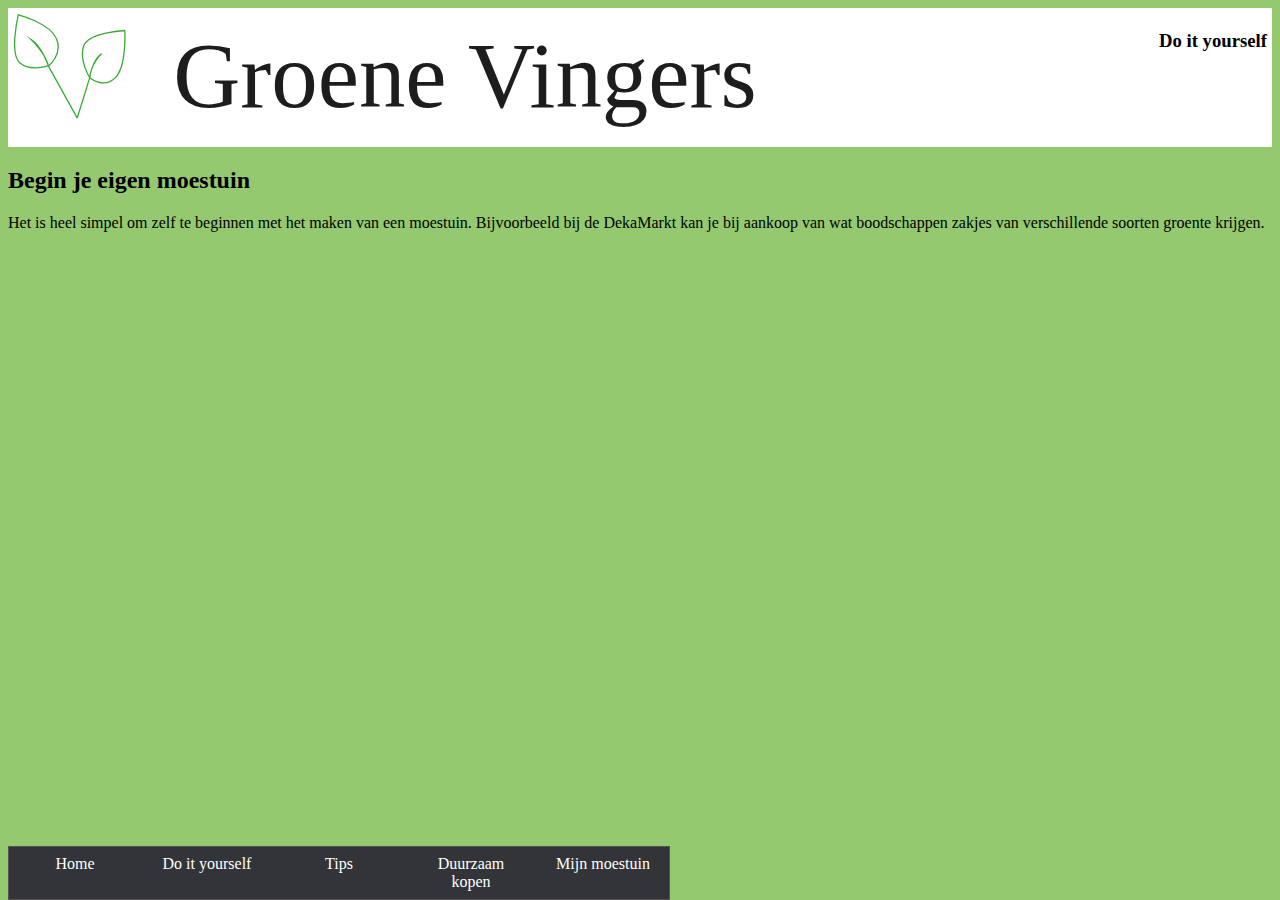
==== diy.html @ 691ba423 "Update" ====
<!DOCTYPE html>
<html lang="nl">
<head>
    <meta charset="UTF-8">
    <meta name="viewport" content="width=device-width, initial-scale=1.0">
    <link rel="stylesheet" href="style.css">
    <title>Do it yourself</title>
</head>
<body>
    <header>
        <img src="afbeeldingen/Logo Groene Vingers.svg" alt="Logo">
        <h3>Do it yourself</h3>
    </header>
    <article>
        <h2>Begin je eigen moestuin</h2>
    <p>Het is heel simpel om zelf te beginnen met het maken van een moestuin. Bijvoorbeeld bij de DekaMarkt kan je bij aankoop van wat boodschappen zakjes van verschillende soorten groente krijgen. </p>
    <img src="afbeeldingen/CTK.PNG" alt="">
    </article>
    <footer>
        <nav>
            <ul>
                <li><a href="index.html">Home</a></li>
                <li><a href="diy.html">Do it yourself</a></li>
                <li><a href="tips.html">Tips</a></li>
                <li><a href="kopen.html">Duurzaam kopen</a></li>
                <li><a href="mijnmoestuin.html">Mijn moestuin</a></li>
            </ul>
        </nav>
    </footer>
</body>
</html>
---- style.css ----
body {
  background-color: #95C96F;
}

header {
  background-color: white;
}

footer {
  position: fixed;
  bottom: 0;
}

h3 {
  float: right;
  padding-right: 5px;
}

ul {
  list-style-type: none;
  margin: 0;
  padding: 0;
  border: 1px solid #555;
  overflow: hidden;
  background-color: rgb(50, 52, 55);
}

nav a:hover {
  background-color: rgb(80, 80, 80);
}

li a {
  display: block;
  width: 100px;
  color: white;
  text-align: center;
  padding: 8px 16px;
  text-decoration: none;
}

li {
  float: left;
}

img {
  max-width: 60%;
  border-radius: 5px;
}

header, img {
  padding-top: 3px;
  padding-left: 3px;
}
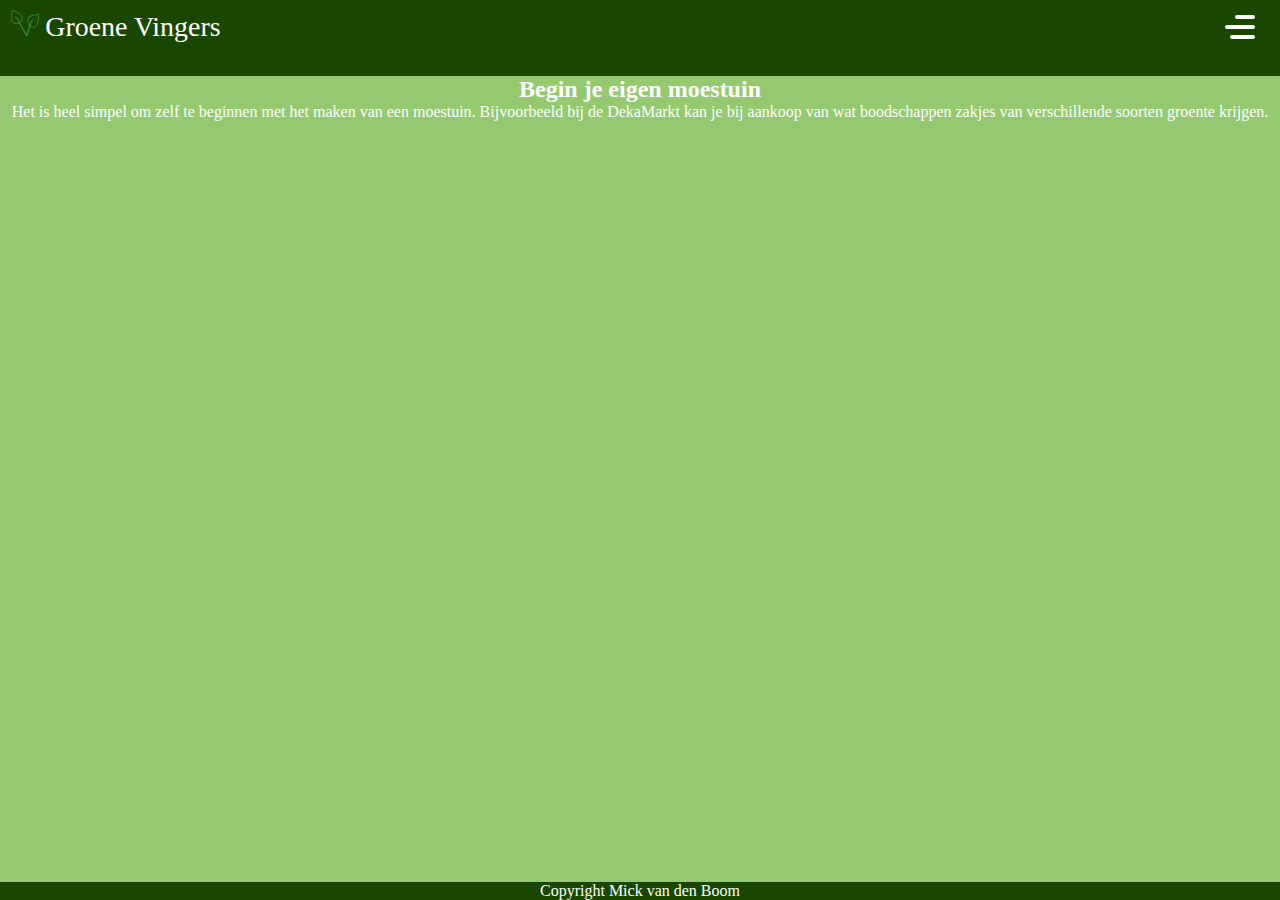
==== commit 6bcad06d: "nav" ====
--- a/diy.html
+++ b/diy.html
@@ -8,8 +8,22 @@
 </head>
 <body>
     <header>
-        <img src="afbeeldingen/Logo Groene Vingers.svg" alt="Logo">
-        <h3>Do it yourself</h3>
+        <div class="logo">
+            <a href="#">
+            <img src="afbeeldingen/Logo Groene Vingers wit.svg" alt="Logo">
+            </a>
+        </div>
+        <nav>
+                <input type="checkbox" class="toggle-menu">
+                <div class="hamburger"></div>
+            <ul class="menu">
+                <li><a href="index.html">Home</a></li>
+                <li><a href="diy.html">Do it yourself</a></li>
+                <li><a href="tips.html">Tips</a></li>
+                <li><a href="kopen.html">Duurzaam kopen</a></li>
+                <li><a href="mijnmoestuin.html">Mijn moestuin</a></li>
+            </ul>
+        </nav>
     </header>
     <article>
         <h2>Begin je eigen moestuin</h2>
@@ -17,15 +31,7 @@
     <img src="afbeeldingen/CTK.PNG" alt="">
     </article>
     <footer>
-        <nav>
-            <ul>
-                <li><a href="index.html">Home</a></li>
-                <li><a href="diy.html">Do it yourself</a></li>
-                <li><a href="tips.html">Tips</a></li>
-                <li><a href="kopen.html">Duurzaam kopen</a></li>
-                <li><a href="mijnmoestuin.html">Mijn moestuin</a></li>
-            </ul>
-        </nav>
+        <p>Copyright Mick van den Boom</p>
     </footer>
 </body>
 </html>--- a/style.css
+++ b/style.css
@@ -1,53 +1,176 @@
 body {
   background-color: #95C96F;
 }
-
-header {
-  background-color: white;
+*{
+  margin: 0;
+  padding: 0;
+  box-sizing: border-box;
 }
 
-footer {
-  position: fixed;
-  bottom: 0;
+article p {
+  color: white;
+  margin-left: 5px;
+  margin-right: 5px;
+  text-align: center;
 }
 
-h3 {
-  float: right;
-  padding-right: 5px;
+h1, h2, h3, h4, h5, h6 {
+  color: white;
+  margin-left: 5px;
+  margin-right: 5px;
+  text-align: center;
 }
 
-ul {
-  list-style-type: none;
-  margin: 0;
-  padding: 0;
-  border: 1px solid #555;
-  overflow: hidden;
-  background-color: rgb(50, 52, 55);
+body {
+  background: #95C96F;
 }
 
-nav a:hover {
-  background-color: rgb(80, 80, 80);
+header{
+  position: relative;
+  width: 100%;
+  display: flex;
+  justify-content: space-between;
+  align-items: center;
+  background: #1A4700;
+  padding: 25px;
+  transition: 0.3s;
 }
 
-li a {
+.logo a {
   display: block;
-  width: 100px;
-  color: white;
-  text-align: center;
-  padding: 8px 16px;
-  text-decoration: none;
+}
+.logo a img {
+  display: block;
+  width: 100%;
+  height: 3em;
+  }
+
+nav {
+  display: flex;
+  justify-content: space-between;
+  align-items: center;
 }
 
-li {
-  float: left;
+.menu {
+  display: flex;
+  justify-content: start;
+  flex-direction: column;
+  align-items: center;
+  position: fixed;
+  top: 0;
+  right: -250px;
+  background: #95C96F;
+  width: 250px;
+  height: 100%;
+  padding-top: 65px;
+  z-index: 1;
+  transition: 0.5s;
+}
+
+.menu li {
+  list-style-type: none;
+  width: 100%;
+}
+
+.menu li a {
+  color: #fff;
+  text-decoration: none;
+  display: block;
+  line-height: 1;
+  transition: 0.3s;
+  padding: 30px;
+  font-size: 24px;
+  box-shadow: 0 1px 0 rgba(255, 255, 255, 0.1) inset;
+}
+
+.menu li a:hover {
+  padding: 30px;
+  font-size: 24px;
+  box-shadow: 0 1px 0 rgba(255, 255, 255, 0.1) inset;
+}
+
+.hamburger {
+  position: relative;
+  width: 30px;
+  height: 4px;
+  background: #fff;
+  border-radius: 10px;
+  cursor: pointer;
+  z-index: 2;
+  transition: 0.3s;
+}
+
+.hamburger:before,
+.hamburger:after {
+  content: "";
+  position: absolute;
+  height: 4px;
+  right: 0;
+  background: #fff;
+  border-radius: 10px;
+  transition: 0.3s;
+}
+
+.hamburger:before {
+  top: -10px;
+  width: 20px;
+}
+
+.hamburger:after {
+  top: 10px;
+  width: 25px;
+}
+
+.toggle-menu {
+  position: absolute;
+  width: 30px;
+  height: 100%;
+  z-index: 3;
+  cursor: pointer;
+  opacity: 0;
+}
+
+.hamburger,
+.toggle-menu {
+ display: block;
+}
+
+nav input:checked ~ .hamburger {
+  background: transparent;
+}
+
+nav input:checked ~ .hamburger:before {
+  top: 0;
+  transform: rotate(-45deg);
+  width: 30px;
+}
+
+nav input:checked ~ .hamburger:after {
+  top: 0;
+  transform: rotate(45deg);
+  width: 30px;
+}
+
+nav input:checked ~ .menu {
+  right: 0;
+  box-shadow: -20px 0 40px rgba(0, 0, 0, 0.3);
 }
 
 img {
-  max-width: 60%;
-  border-radius: 5px;
+  max-width: 80%;
+  margin-left: 5px;
 }
 
 header, img {
   padding-top: 3px;
   padding-left: 3px;
+}
+
+footer p {
+  background-color: #1A4700;
+  width: 100%;
+  color: white;
+  text-align: center;
+  position: fixed;
+  bottom: 0;
 }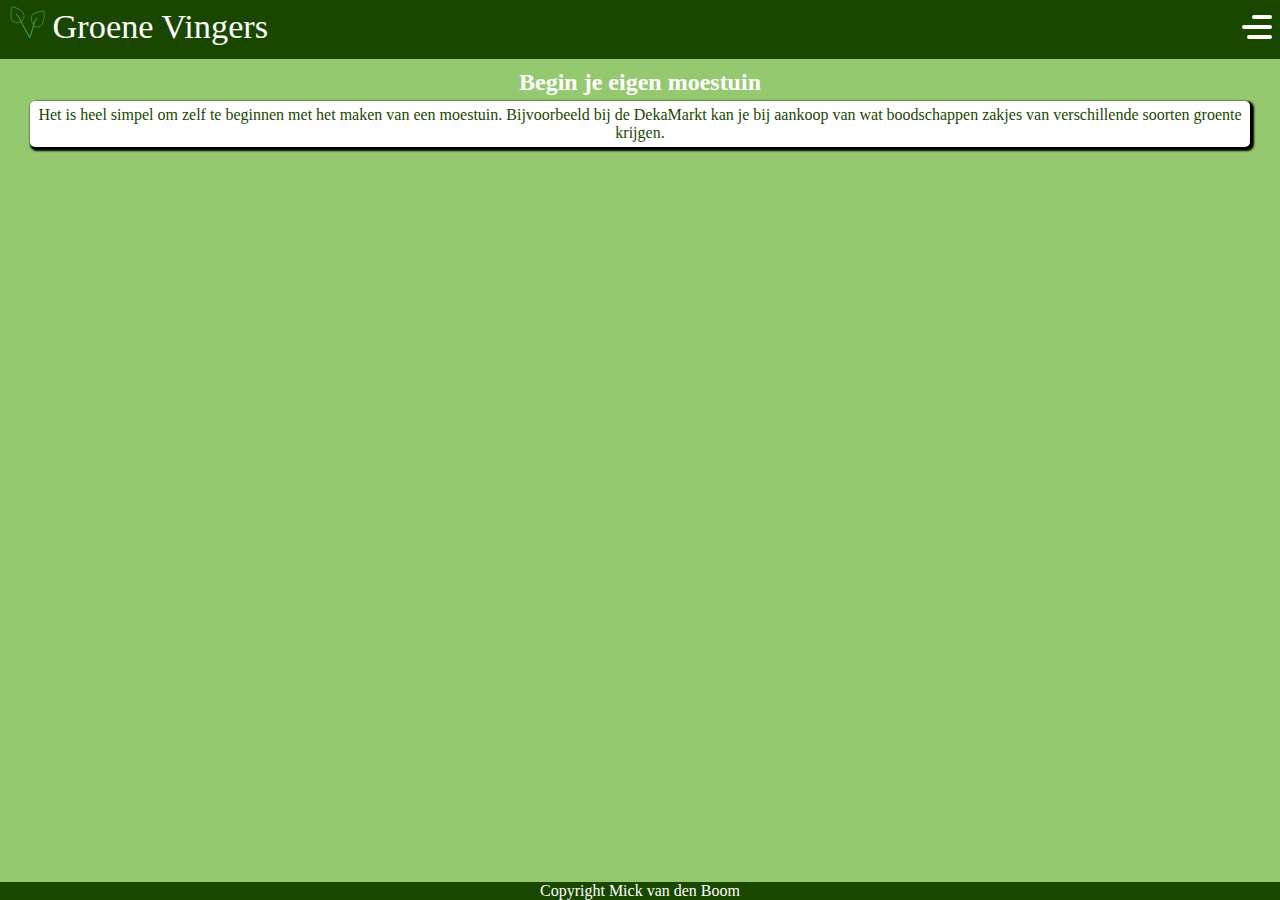
==== commit 1693a66c: "geen idee of t nog werkt" ====
--- a/diy.html
+++ b/diy.html
@@ -10,8 +10,7 @@
     <header>
         <div class="logo">
             <a href="#">
-            <img src="afbeeldingen/Logo Groene Vingers wit.svg" alt="Logo">
-            </a>
+            <a href="index.html"><img src="afbeeldingen/Logo Groene Vingers wit.svg" alt="Logo"></a>
         </div>
         <nav>
                 <input type="checkbox" class="toggle-menu">
--- a/style.css
+++ b/style.css
@@ -8,16 +8,23 @@
 }
 
 article p {
-  color: white;
-  margin-left: 5px;
-  margin-right: 5px;
+  color: #1A4700;
+  margin-left: 30px;
+  margin-right: 30px;
+  margin-top: 5px;
+  padding: 5px 5px 5px 5px;
   text-align: center;
+  background-color: white;
+  border-radius: 5px;
+  box-shadow: 2px 2px 2px 2px black
 }
 
 h1, h2, h3, h4, h5, h6 {
   color: white;
   margin-left: 5px;
   margin-right: 5px;
+  margin-top: 10px;
+  margin-bottom: 5px;
   text-align: center;
 }
 
@@ -25,20 +32,37 @@
   background: #95C96F;
 }
 
-header{
+header {
   position: relative;
   width: 100%;
   display: flex;
   justify-content: space-between;
   align-items: center;
   background: #1A4700;
-  padding: 25px;
+  padding: 8px;
   transition: 0.3s;
+}
+
+.homepage img {
+  display: block;
+  margin-right: auto;
+  margin-left: auto;
+  margin-top: 15px;
+  width: 100%;
+}
+
+.kopen img {
+  width: 60%;
+}
+
+header img {
+  margin-left: 3px;
 }
 
 .logo a {
   display: block;
 }
+
 .logo a img {
   display: block;
   width: 100%;
@@ -156,11 +180,6 @@
   box-shadow: -20px 0 40px rgba(0, 0, 0, 0.3);
 }
 
-img {
-  max-width: 80%;
-  margin-left: 5px;
-}
-
 header, img {
   padding-top: 3px;
   padding-left: 3px;
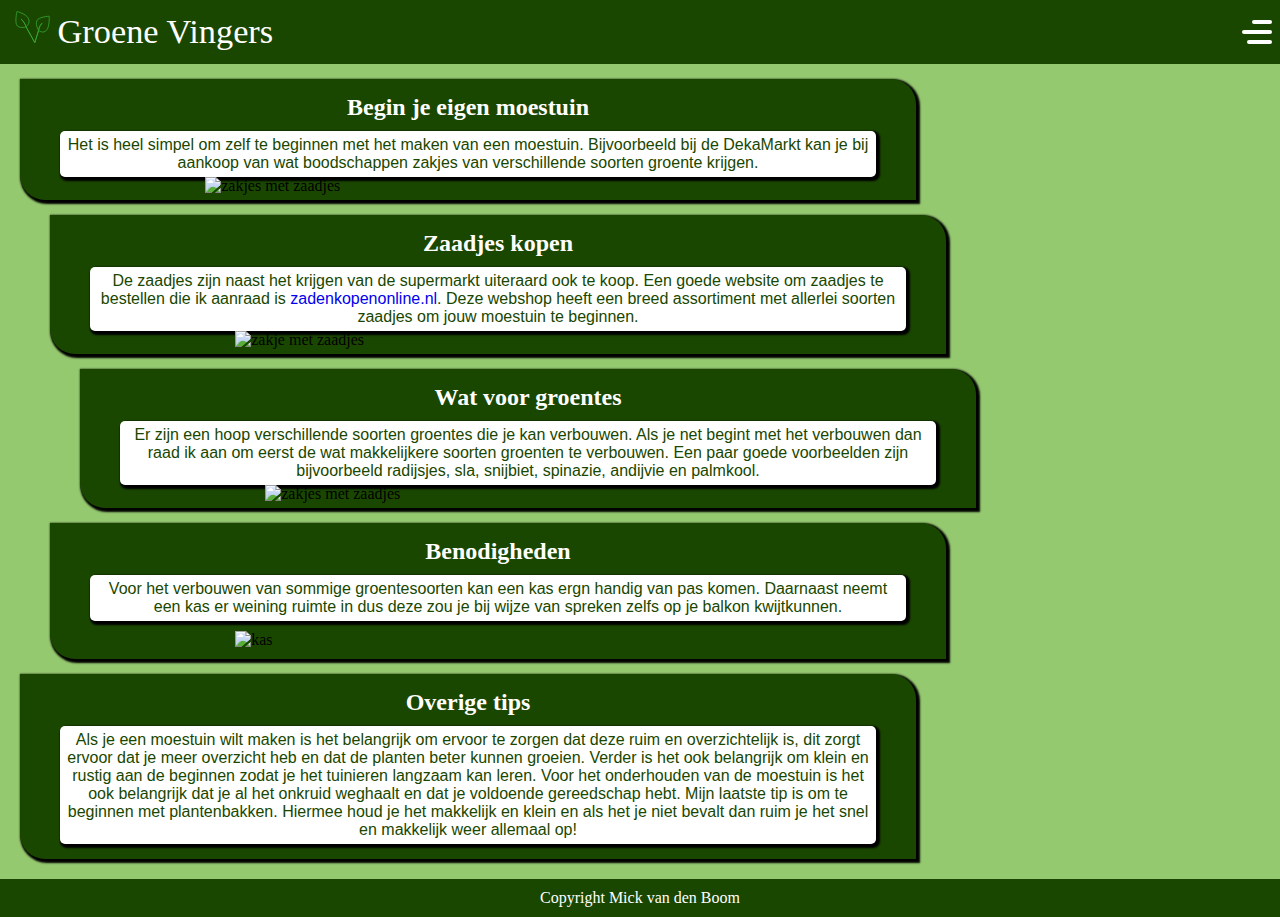
==== commit d32c6a86: "paginas gevuld" ====
--- a/diy.html
+++ b/diy.html
@@ -9,25 +9,43 @@
 <body>
     <header>
         <div class="logo">
-            <a href="#">
-            <a href="index.html"><img src="afbeeldingen/Logo Groene Vingers wit.svg" alt="Logo"></a>
+            <a href="#"></a>
+            <a href="index.html"><img src="afbeeldingen/LogoGroeneVingerswit.svg" alt="Logo"></a>
         </div>
         <nav>
-                <input type="checkbox" class="toggle-menu">
-                <div class="hamburger"></div>
+            <input type="checkbox" class="toggle-menu">
+            <div class="hamburger"></div>
             <ul class="menu">
                 <li><a href="index.html">Home</a></li>
                 <li><a href="diy.html">Do it yourself</a></li>
-                <li><a href="tips.html">Tips</a></li>
                 <li><a href="kopen.html">Duurzaam kopen</a></li>
                 <li><a href="mijnmoestuin.html">Mijn moestuin</a></li>
             </ul>
         </nav>
     </header>
-    <article>
+    <article class="diy">
         <h2>Begin je eigen moestuin</h2>
     <p>Het is heel simpel om zelf te beginnen met het maken van een moestuin. Bijvoorbeeld bij de DekaMarkt kan je bij aankoop van wat boodschappen zakjes van verschillende soorten groente krijgen. </p>
-    <img src="afbeeldingen/CTK.PNG" alt="">
+    <img src="afbeeldingen/CTK.png" alt="zakjes met zaadjes">
+    </article>
+    <article class="diy2">
+        <h2>Zaadjes kopen</h2>
+        <p>De zaadjes zijn naast het krijgen van de supermarkt uiteraard ook te koop. Een goede website om zaadjes te bestellen die ik aanraad is <a href="https://www.zadenkopenonline.nl/?gclid=Cj0KCQiAgK2qBhCHARIsAGACuzmJFSf7eCgtNpyymKEXv5ueVqXdA_Zw0aiC-ixDlG4F9GyTMKw0YWMaAtAXEALw_wcB">zadenkopenonline.nl</a>. Deze webshop heeft een breed assortiment met allerlei soorten zaadjes om jouw moestuin te beginnen.</p>
+        <img src="afbeeldingen/zakjebietjesensperziebonen.png" alt="zakje met zaadjes">
+    </article>
+    <article class="diy3">
+        <h2>Wat voor groentes</h2>
+        <p>Er zijn een hoop verschillende soorten groentes die je kan verbouwen. Als je net begint met het verbouwen dan raad ik aan om eerst de wat makkelijkere soorten groenten te verbouwen. Een paar goede voorbeelden zijn bijvoorbeeld radijsjes, sla, snijbiet, spinazie, andijvie en palmkool.</p>
+        <img src="afbeeldingen/zakjekoolensla.png" alt="zakjes met zaadjes">
+    </article>
+    <article class="diy4">
+        <h2>Benodigheden</h2>
+        <p>Voor het verbouwen van sommige groentesoorten kan een kas ergn handig van pas komen. Daarnaast neemt een kas er weining ruimte in dus deze zou je bij wijze van spreken zelfs op je balkon kwijtkunnen.</p>
+        <img src="afbeeldingen/kas.JPG" alt="kas">
+    </article>
+    <article class="diy5">
+        <h2>Overige tips</h2>
+        <p>Als je een moestuin wilt maken is het belangrijk om ervoor te zorgen dat deze ruim en overzichtelijk is, dit zorgt ervoor dat je meer overzicht heb en dat de planten beter kunnen groeien. Verder is het ook belangrijk om klein en rustig aan de beginnen zodat je het tuinieren langzaam kan leren. Voor het onderhouden van de moestuin is het ook belangrijk dat je al het onkruid weghaalt en dat je voldoende gereedschap hebt. Mijn laatste tip is om te beginnen met plantenbakken. Hiermee houd je het makkelijk en klein en als het je niet bevalt dan ruim je het snel en makkelijk weer allemaal op!</p>
     </article>
     <footer>
         <p>Copyright Mick van den Boom</p>
--- a/style.css
+++ b/style.css
@@ -16,7 +16,9 @@
   text-align: center;
   background-color: white;
   border-radius: 5px;
-  box-shadow: 2px 2px 2px 2px black
+  box-shadow: 2px 2px 2px 2px black;
+  padding: 5px 5px 5px 5px;
+  font-family: sans-serif;
 }
 
 h1, h2, h3, h4, h5, h6 {
@@ -24,7 +26,7 @@
   margin-left: 5px;
   margin-right: 5px;
   margin-top: 10px;
-  margin-bottom: 5px;
+  margin-bottom: 10px;
   text-align: center;
 }
 
@@ -44,11 +46,18 @@
 }
 
 .homepage img {
-  display: block;
-  margin-right: auto;
-  margin-left: auto;
-  margin-top: 15px;
-  width: 100%;
+  margin-top: 1px;
+  display: block;
+  background-color: white;
+  width: 60%;
+  display: block;
+  margin-left: auto;
+  margin-right: auto;
+  border-radius: 25px;
+  padding: 5px 5px 5px 5px;
+  margin-top: 15px;
+  margin-bottom: 15px;
+  box-shadow: 2px 2px 2px 2px black
 }
 
 .kopen img {
@@ -180,16 +189,137 @@
   box-shadow: -20px 0 40px rgba(0, 0, 0, 0.3);
 }
 
-header, img {
+header img {
   padding-top: 3px;
   padding-left: 3px;
 }
 
-footer p {
+footer {
   background-color: #1A4700;
   width: 100%;
   color: white;
   text-align: center;
-  position: fixed;
-  bottom: 0;
+  padding-top: 10px;
+  padding-bottom: 10px;
+  margin-top: 20px;
+}
+
+.diy {
+  background-color: #1A4700;
+  max-width: 70%;
+  display: block;
+  margin-left: 20px;
+  margin-top: 15px;
+  border-radius: 0px 25px 0px 25px;
+  padding: 5px 10px 5px 10px;
+  box-shadow: 2px 2px 2px 2px black;
+}
+
+.diy img {
+  width: 60%;
+  display: block;
+  margin-left: auto;
+  margin-right: auto;
+}
+
+.diy2 {
+  background-color: #1A4700;
+  max-width: 70%;
+  display: block;
+  margin-left: 50px;
+  margin-top: 15px;
+  border-radius: 0px 25px 0px 25px;
+  padding: 5px 10px 5px 10px;
+  box-shadow: 2px 2px 2px 2px black;
+
+}
+
+.diy2 img {
+  width: 60%;
+  display: block;
+  margin-left: auto;
+  margin-right: auto;
+}
+
+.diy2 a {
+  text-decoration: none;
+}
+
+.diy3 {
+  background-color: #1A4700;
+  max-width: 70%;
+  display: block;
+  margin-left: 80px;
+  margin-top: 15px;
+  border-radius: 0px 25px 0px 25px;
+  padding: 5px 10px 5px 10px;
+  box-shadow: 2px 2px 2px 2px black;
+}
+
+.diy3 img {
+  width: 60%;
+  display: block;
+  margin-left: auto;
+  margin-right: auto;
+}
+
+.diy4 {
+  background-color: #1A4700;
+  max-width: 70%;
+  display: block;
+  margin-left: 50px;
+  margin-top: 15px;
+  border-radius: 0px 25px 0px 25px;
+  padding: 5px 10px 5px 10px;
+  box-shadow: 2px 2px 2px 2px black;
+}
+
+.diy4 img {
+  width: 60%;
+  display: block;
+  margin-left: auto;
+  margin-right: auto;
+  margin-top: 10px;
+  margin-bottom: 5px;
+}
+
+.diy5 {
+  background-color: #1A4700;
+  max-width: 70%;
+  display: block;
+  margin-left: 20px;
+  margin-top: 15px;
+  border-radius: 0px 25px 0px 25px;
+  padding: 5px 10px 5px 10px;
+  box-shadow: 2px 2px 2px 2px black;
+  padding-bottom: 15px;
+}
+
+.mijnmoestuin {
+  background-color: #1A4700;
+  max-width: 90%;
+  display: block;
+  padding: 5px 10px 5px 10px;
+  margin-top: 15px;
+  margin-left: auto;
+  margin-right: auto;
+  border-radius: 25px;
+  box-shadow: 2px 2px 2px 2px black;
+}
+
+.mijnmoestuin img {
+  max-width: 80%;
+  display: block;
+  margin-left: auto;
+  margin-right: auto;
+  margin-top: 15px;
+  margin-bottom: 15px;
+  border-radius: 10px;
+}
+
+.mijnmoestuin p {
+  width: 90%;
+  display: block;
+  margin-left: auto;
+  margin-right: auto;
 }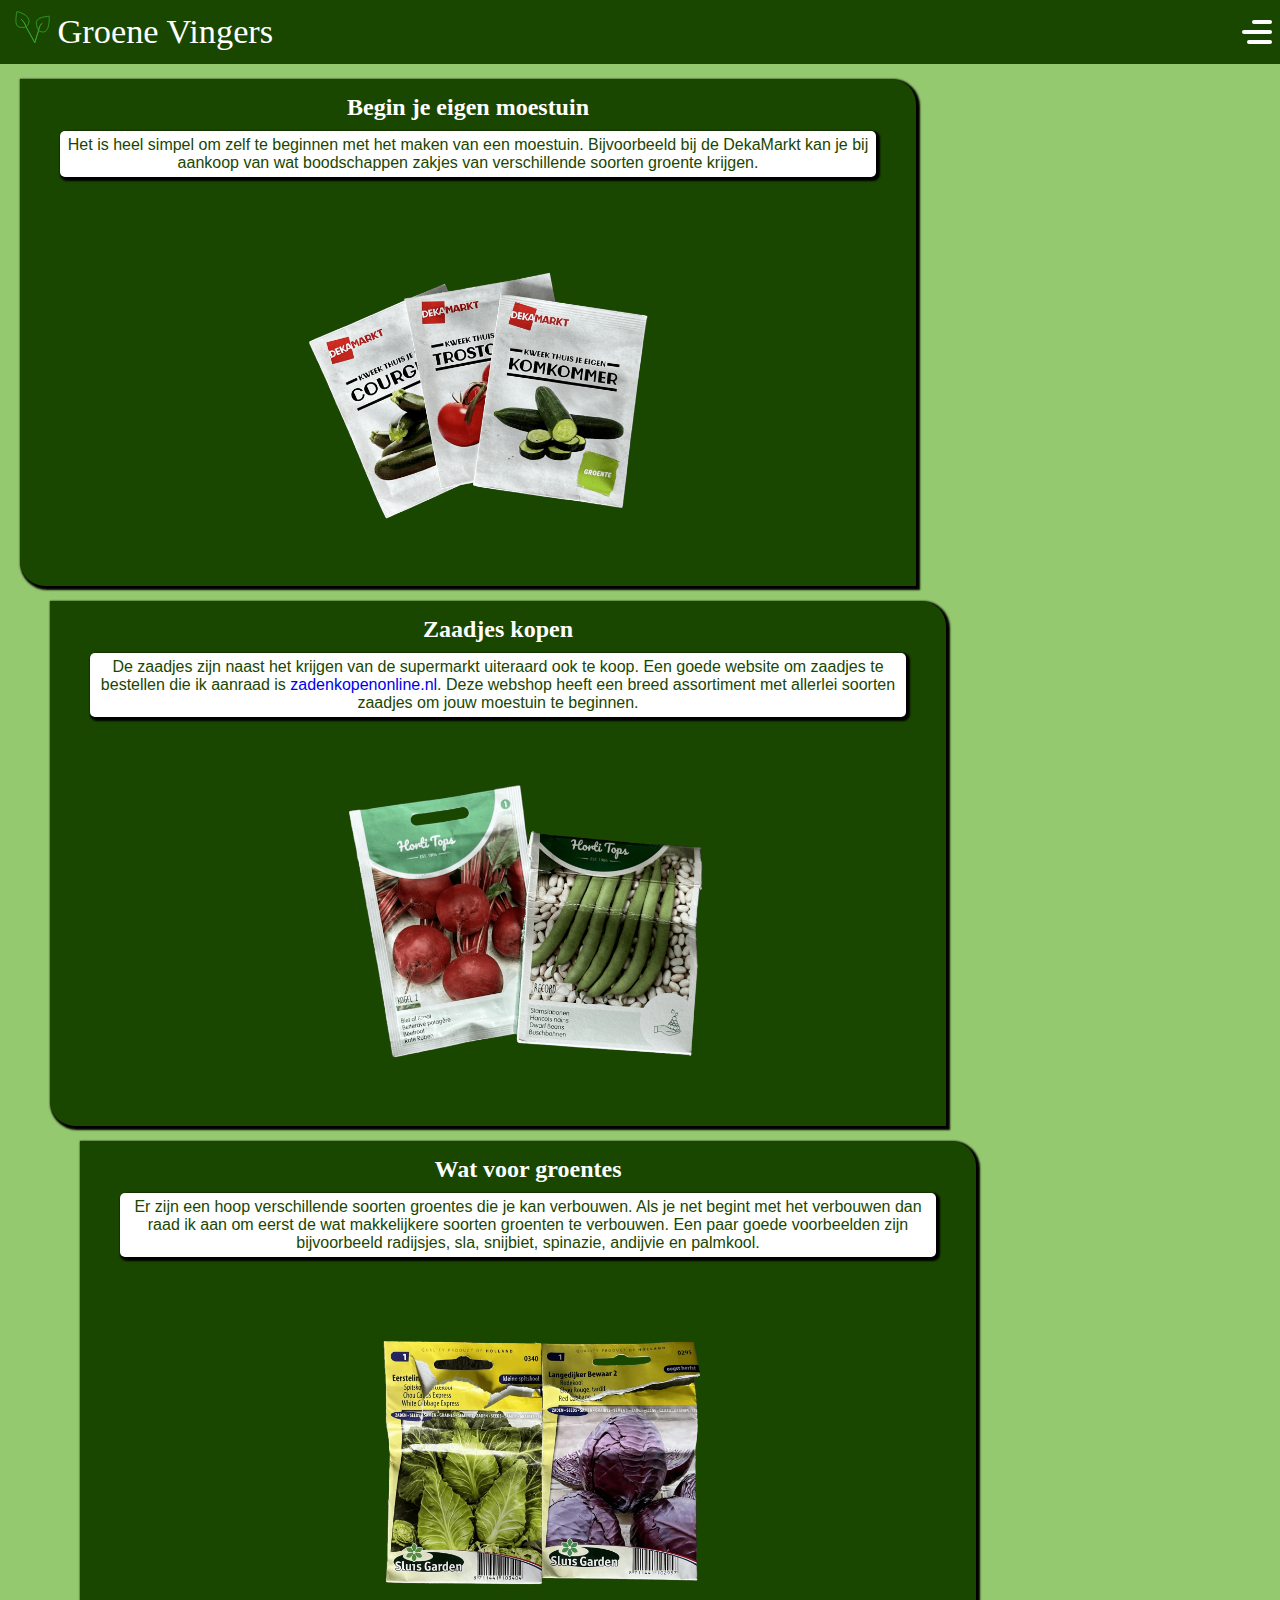
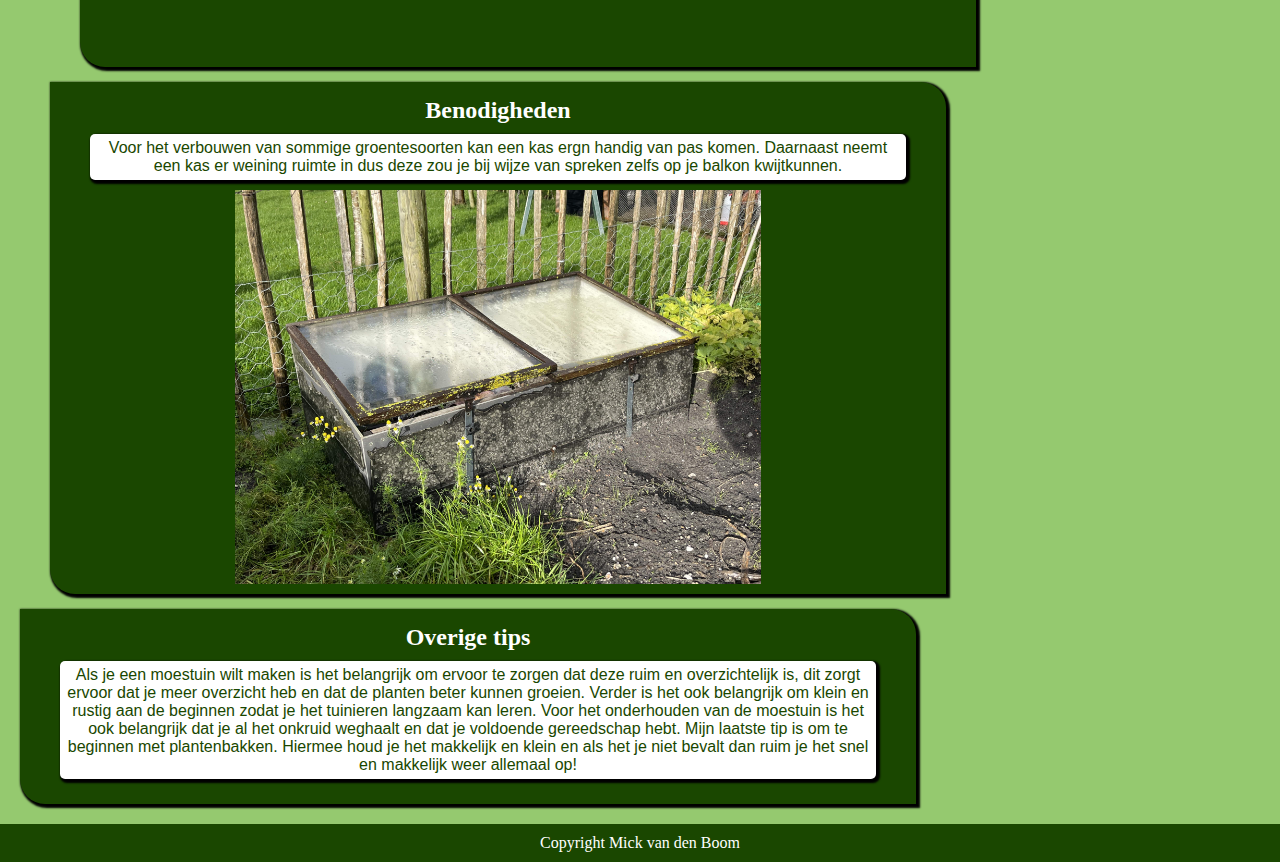
==== commit 1a4599d7: "laatste touches" ====
--- a/diy.html
+++ b/diy.html
@@ -25,23 +25,23 @@
     </header>
     <article class="diy">
         <h2>Begin je eigen moestuin</h2>
-    <p>Het is heel simpel om zelf te beginnen met het maken van een moestuin. Bijvoorbeeld bij de DekaMarkt kan je bij aankoop van wat boodschappen zakjes van verschillende soorten groente krijgen. </p>
-    <img src="afbeeldingen/CTK.png" alt="zakjes met zaadjes">
+        <p>Het is heel simpel om zelf te beginnen met het maken van een moestuin. Bijvoorbeeld bij de DekaMarkt kan je bij aankoop van wat boodschappen zakjes van verschillende soorten groente krijgen. </p>
+        <img src="afbeeldingen/CTK-min.png" alt="zakjes met zaadjes">
     </article>
     <article class="diy2">
         <h2>Zaadjes kopen</h2>
         <p>De zaadjes zijn naast het krijgen van de supermarkt uiteraard ook te koop. Een goede website om zaadjes te bestellen die ik aanraad is <a href="https://www.zadenkopenonline.nl/?gclid=Cj0KCQiAgK2qBhCHARIsAGACuzmJFSf7eCgtNpyymKEXv5ueVqXdA_Zw0aiC-ixDlG4F9GyTMKw0YWMaAtAXEALw_wcB">zadenkopenonline.nl</a>. Deze webshop heeft een breed assortiment met allerlei soorten zaadjes om jouw moestuin te beginnen.</p>
-        <img src="afbeeldingen/zakjebietjesensperziebonen.png" alt="zakje met zaadjes">
+        <img src="afbeeldingen/zakjebietjesensperziebonen-min.png" alt="zakje met zaadjes">
     </article>
     <article class="diy3">
         <h2>Wat voor groentes</h2>
         <p>Er zijn een hoop verschillende soorten groentes die je kan verbouwen. Als je net begint met het verbouwen dan raad ik aan om eerst de wat makkelijkere soorten groenten te verbouwen. Een paar goede voorbeelden zijn bijvoorbeeld radijsjes, sla, snijbiet, spinazie, andijvie en palmkool.</p>
-        <img src="afbeeldingen/zakjekoolensla.png" alt="zakjes met zaadjes">
+        <img src="afbeeldingen/zakjekoolensla-min.png" alt="zakjes met zaadjes">
     </article>
     <article class="diy4">
         <h2>Benodigheden</h2>
         <p>Voor het verbouwen van sommige groentesoorten kan een kas ergn handig van pas komen. Daarnaast neemt een kas er weining ruimte in dus deze zou je bij wijze van spreken zelfs op je balkon kwijtkunnen.</p>
-        <img src="afbeeldingen/kas.JPG" alt="kas">
+        <img src="afbeeldingen/kas-min.JPG" alt="kas">
     </article>
     <article class="diy5">
         <h2>Overige tips</h2>
--- a/style.css
+++ b/style.css
@@ -12,7 +12,8 @@
   margin-left: 30px;
   margin-right: 30px;
   margin-top: 5px;
-  padding: 5px 5px 5px 5px;
+  margin-bottom: 10px;
+  padding: 10px 10px 10px 10px;
   text-align: center;
   background-color: white;
   border-radius: 5px;
@@ -45,6 +46,20 @@
   transition: 0.3s;
 }
 
+footer {
+  background-color: #1A4700;
+  width: 100%;
+  color: white;
+  text-align: center;
+  padding-top: 10px;
+  padding-bottom: 10px;
+  margin-top: 20px;
+}
+
+header img {
+  margin-left: 3px;
+}
+
 .homepage img {
   margin-top: 1px;
   display: block;
@@ -62,10 +77,6 @@
 
 .kopen img {
   width: 60%;
-}
-
-header img {
-  margin-left: 3px;
 }
 
 .logo a {
@@ -194,16 +205,6 @@
   padding-left: 3px;
 }
 
-footer {
-  background-color: #1A4700;
-  width: 100%;
-  color: white;
-  text-align: center;
-  padding-top: 10px;
-  padding-bottom: 10px;
-  margin-top: 20px;
-}
-
 .diy {
   background-color: #1A4700;
   max-width: 70%;
@@ -313,8 +314,9 @@
   margin-left: auto;
   margin-right: auto;
   margin-top: 15px;
-  margin-bottom: 15px;
+  margin-bottom: 10px;
   border-radius: 10px;
+  box-shadow: 2px 2px 2px 2px black;
 }
 
 .mijnmoestuin p {
@@ -322,4 +324,89 @@
   display: block;
   margin-left: auto;
   margin-right: auto;
+}
+
+.collage {
+  display: flex;
+  max-width: 45%;
+  margin-left: 32px;
+  gap: 25px;
+}
+
+.kopen {
+  background-color: #1A4700;
+  max-width: 90%;
+  display: block;
+  padding: 5px 10px 5px 10px;
+  margin-top: 15px;
+  margin-left: auto;
+  margin-right: auto;
+  border-radius: 25px 5px 25px 5px;
+  box-shadow: 2px 2px 2px 2px black;
+}
+
+.kopen img {
+  border-radius: 10px;
+  margin-left: 7px;
+  margin-top: 10px;
+  margin-bottom: 10px;
+}
+
+.fotos {
+  display: flex;
+  flex-direction: row;
+  max-width: 70%;
+  gap: 25px;
+}
+
+.kopen2 {
+  background-color: #1A4700;
+  max-width: 90%;
+  display: block;
+  padding: 5px 10px 5px 10px;
+  margin-top: 15px;
+  margin-left: auto;
+  margin-right: auto;
+  border-radius: 25px 5px 25px 5px;
+  box-shadow: 2px 2px 2px 2px black;
+}
+
+.kopen2 img {
+  border-radius: 10px;
+  margin-left: 7px;
+  margin-top: 10px;
+  width: 60%;
+  margin-bottom: 10px;
+}
+
+.fotos2 {
+  display: flex;
+  flex-direction: row;
+  max-width: 70%;
+  gap: 25px;
+}
+
+.diybutton {
+  background-color: #1A4700;
+  padding: 10px 5px 10px 5px;
+  border-radius: 5px;
+  border: solid 2px;
+  box-shadow: 2px 2px 2px 2px black;
+}
+
+.diybutton a {
+  text-decoration: none;
+  color: white;
+}
+
+.diydiv {
+  display: block;
+  margin-left: 130px;
+  margin-top: 25px;
+  margin-bottom: 25px;
+}
+
+.diydiv a {
+  text-decoration: none;
+  color: white;
 }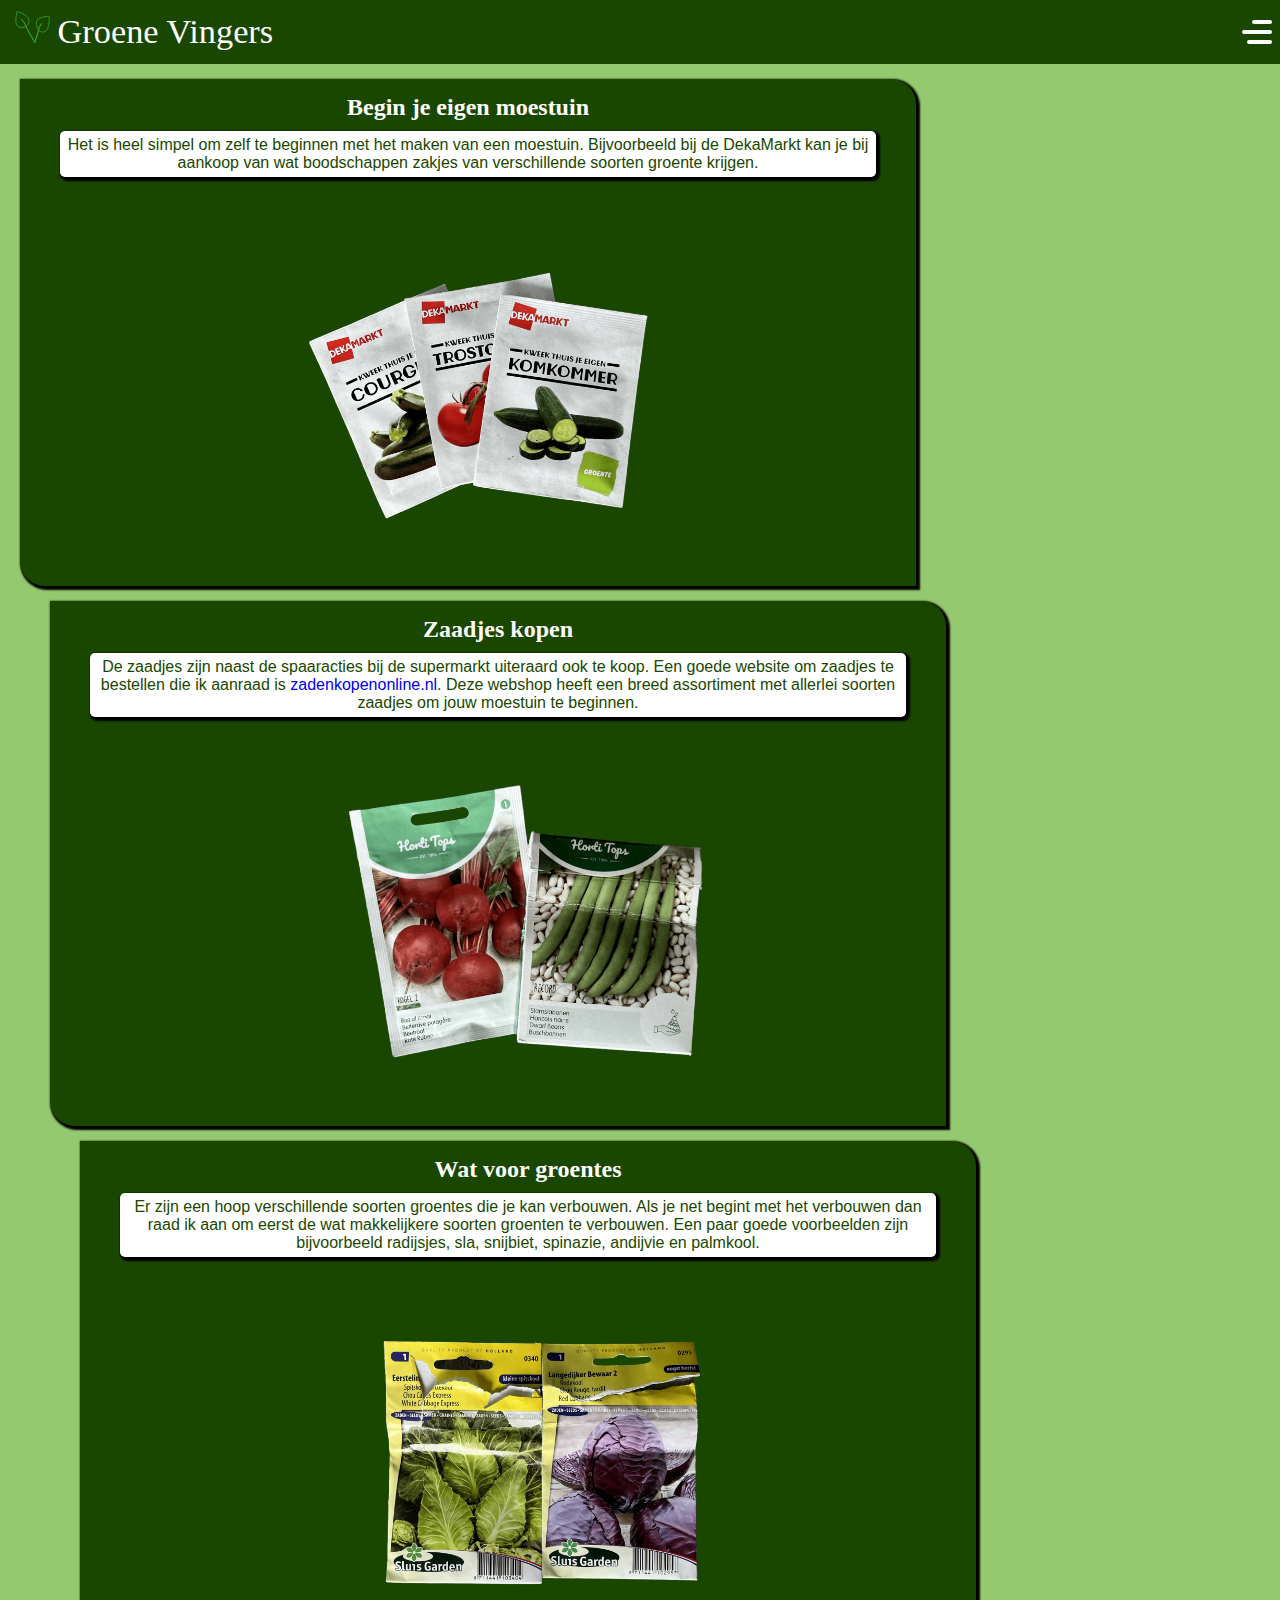
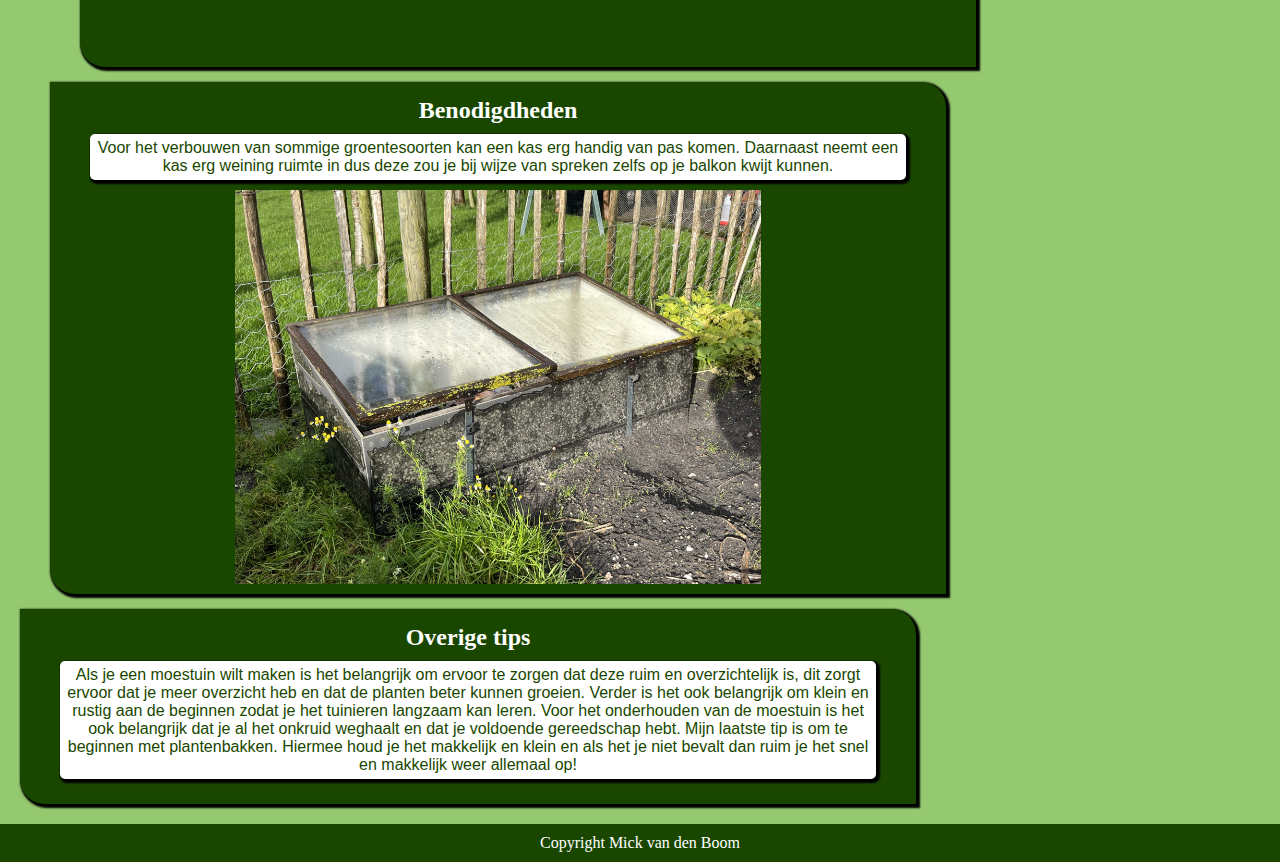
==== commit 5b8267e1: "taalfouten weg" ====
--- a/diy.html
+++ b/diy.html
@@ -30,7 +30,7 @@
     </article>
     <article class="diy2">
         <h2>Zaadjes kopen</h2>
-        <p>De zaadjes zijn naast het krijgen van de supermarkt uiteraard ook te koop. Een goede website om zaadjes te bestellen die ik aanraad is <a href="https://www.zadenkopenonline.nl/?gclid=Cj0KCQiAgK2qBhCHARIsAGACuzmJFSf7eCgtNpyymKEXv5ueVqXdA_Zw0aiC-ixDlG4F9GyTMKw0YWMaAtAXEALw_wcB">zadenkopenonline.nl</a>. Deze webshop heeft een breed assortiment met allerlei soorten zaadjes om jouw moestuin te beginnen.</p>
+        <p>De zaadjes zijn naast de spaaracties bij de supermarkt uiteraard ook te koop. Een goede website om zaadjes te bestellen die ik aanraad is <a href="https://www.zadenkopenonline.nl/?gclid=Cj0KCQiAgK2qBhCHARIsAGACuzmJFSf7eCgtNpyymKEXv5ueVqXdA_Zw0aiC-ixDlG4F9GyTMKw0YWMaAtAXEALw_wcB">zadenkopenonline.nl</a>. Deze webshop heeft een breed assortiment met allerlei soorten zaadjes om jouw moestuin te beginnen.</p>
         <img src="afbeeldingen/zakjebietjesensperziebonen-min.png" alt="zakje met zaadjes">
     </article>
     <article class="diy3">
@@ -39,8 +39,8 @@
         <img src="afbeeldingen/zakjekoolensla-min.png" alt="zakjes met zaadjes">
     </article>
     <article class="diy4">
-        <h2>Benodigheden</h2>
-        <p>Voor het verbouwen van sommige groentesoorten kan een kas ergn handig van pas komen. Daarnaast neemt een kas er weining ruimte in dus deze zou je bij wijze van spreken zelfs op je balkon kwijtkunnen.</p>
+        <h2>Benodigdheden</h2>
+        <p>Voor het verbouwen van sommige groentesoorten kan een kas erg handig van pas komen. Daarnaast neemt een kas erg weining ruimte in dus deze zou je bij wijze van spreken zelfs op je balkon kwijt kunnen.</p>
         <img src="afbeeldingen/kas-min.JPG" alt="kas">
     </article>
     <article class="diy5">
